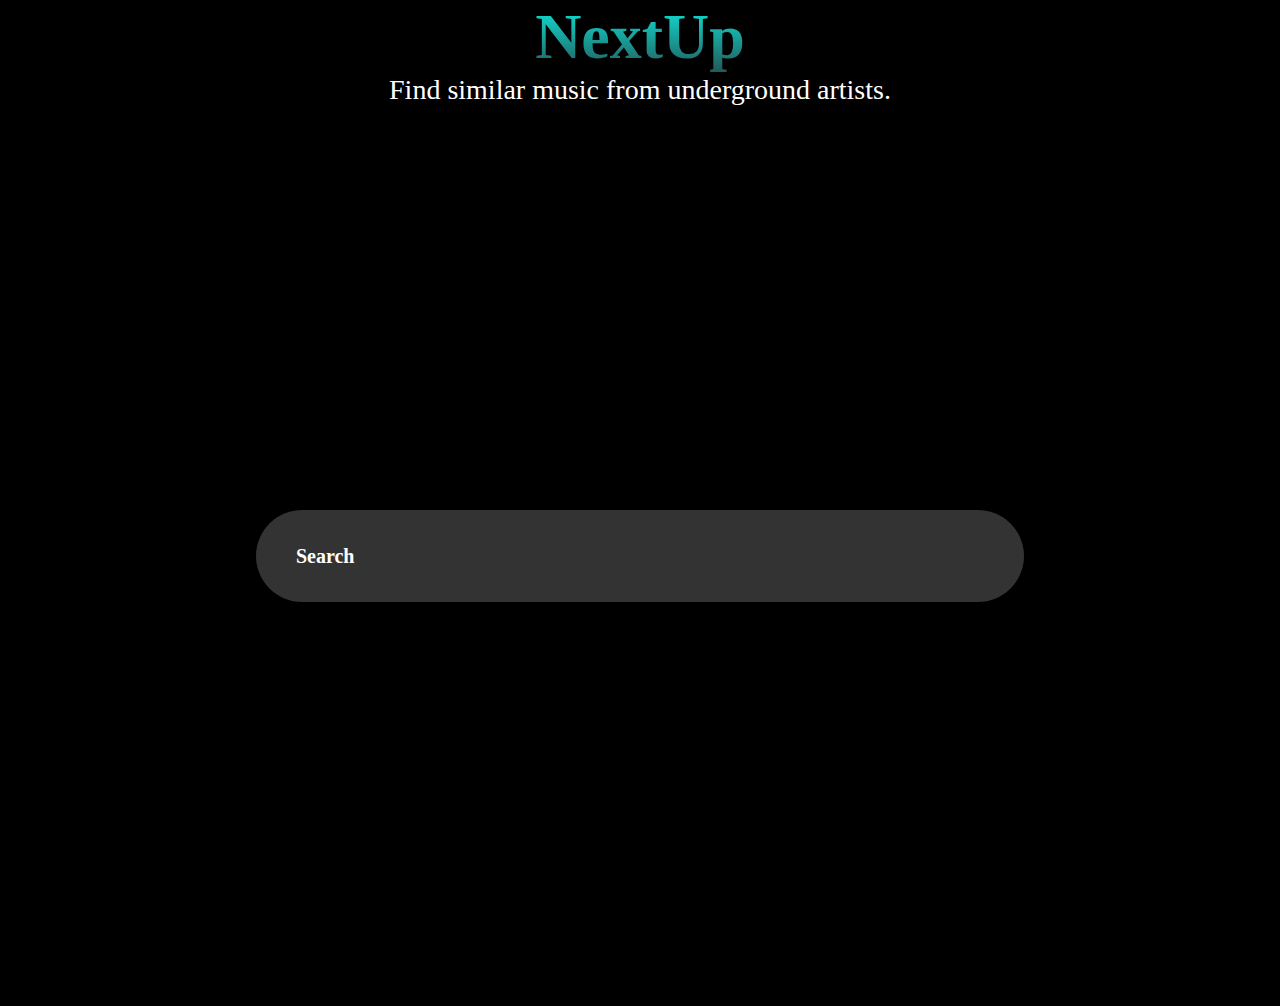
==== index.html @ edd196f4 "Update index.html" ====
<!DOCTYPE html>
<html>
  <head>
    <meta name="viewport" content="width=device-width">
    
    <link rel="stylesheet" href="search.css">
    
    <title>NextUp</title>

    <style>
     
    </style>
    
  </head>
  
  <body>
      <h1>NextUp</h1>
    <p>Find similar music from underground artists.</p>

    <div class="container">
      <form>
        <input type="search" placeholder="Search">
      </form>

      <ntp-realbox-dropdown id="matches" role="listbox" hidden>
        #shadow-root (open)
      </ntp-realbox-dropdown>
    </div>
  </body>
</html>
---- search.css ----
@import url('https://rsms.me/inter/inter.css');

*{
  margin: 0;
  padding: 0;
  font-family: 'Inter';
  font-weight: 600;
  box-sizing: border-box;
}

html{
  background-color: #202020;
  height: 100%;
}

body{
  background-image: linear-gradient(#000000, #000000);
  background-position: center;
  background-size: cover;
  overflow: hidden;
}

h1 {
  
  background: -webkit-linear-gradient(#0eeee0, #235557);
  -webkit-background-clip: text;
  -webkit-text-fill-color: transparent;
  text-align: center;
  font-size: 400%;
}

p {
  font-size: 28px;
  color:#ffffff;
  font-weight: 400;
  text-align: center;
}

.container{
  width: 100%;
  height: 100vh;
  padding: 5%;
  display: flex;
  align-items: center;
  justify-content: center;
}
  
form{
  width: 100%;
  max-width: 60%;
  background: rgba(255, 255, 255, 0.2);
  display: flex;
  align-items: center;
  border-radius: 60px;
  padding: 1% 2%;
  backdrop-filter: blur(100%) saturate(180%);
  position: absolute;
}

form input{
  background: transparent;
  flex: 1;
  border: 0;
  outline: none;
  padding: 3% 2%;
  font-size: 125%;
}

::placeholder{
  color: #ffffff;
}
  
input, select, textarea{
  color: #ffffff;
}

input[type="search"]::-webkit-search-decoration,
input[type="search"]::-webkit-search-cancel-button,
input[type="search"]::-webkit-search-results-button,
input[type="search"]::-webkit-search-results-decoration {display: none;}

ntp-realbox-dropdown{
  left: 0;
  position: absolute;
  right: 0;
  top: 0;
  z-index: 99;
}
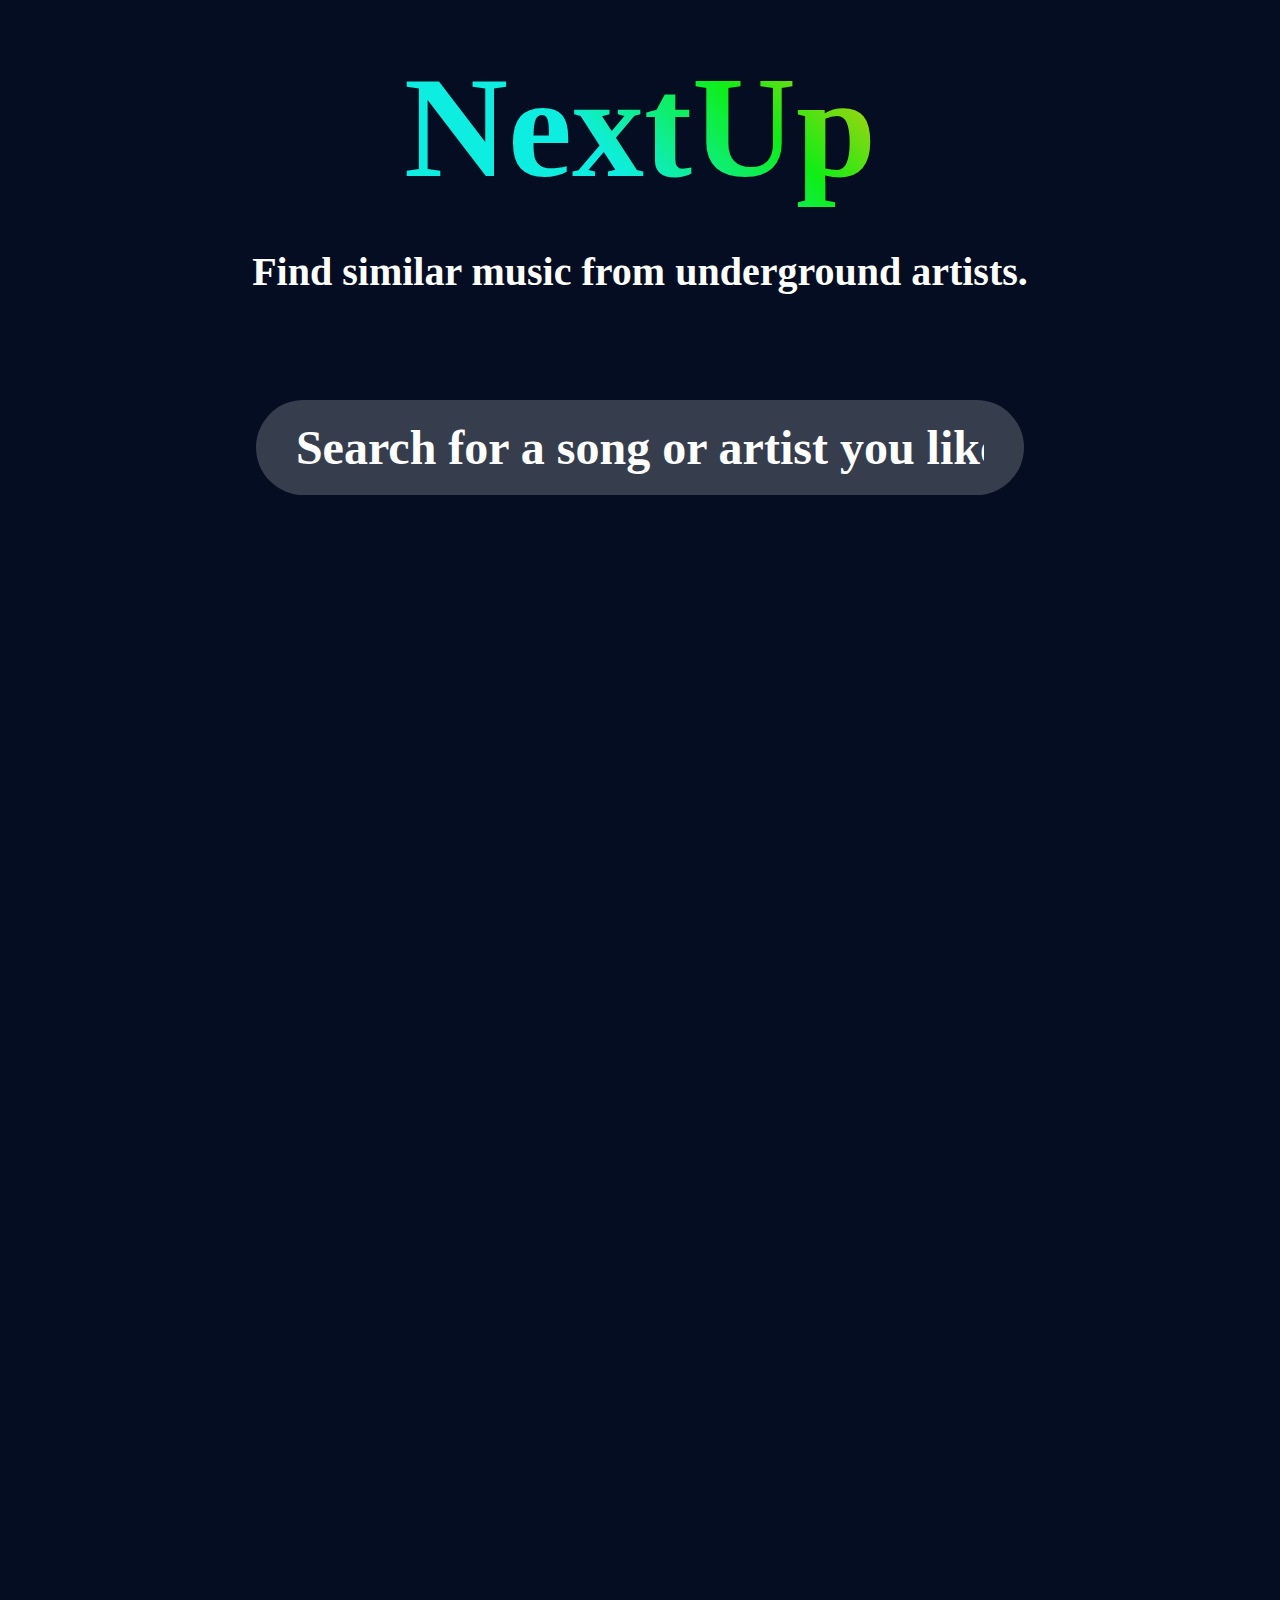
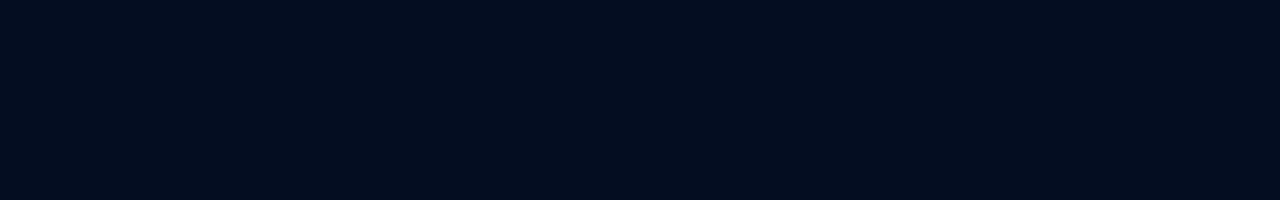
==== commit 1f3d5946: "Update index.html" ====
--- a/index.html
+++ b/index.html
@@ -6,20 +6,20 @@
     <link rel="stylesheet" href="search.css">
     
     <title>NextUp</title>
-
-    <style>
-     
-    </style>
-    
   </head>
   
   <body>
+    <div class="name">
       <h1>NextUp</h1>
-    <p>Find similar music from underground artists.</p>
+    </div>
+
+    <div class="phrase">
+      <p>Find similar music from underground artists.</p>
+    </div>
 
     <div class="container">
       <form>
-        <input type="search" placeholder="Search">
+        <input type="search" placeholder="Search for a song or artist you like">
       </form>
 
       <ntp-realbox-dropdown id="matches" role="listbox" hidden>
--- a/search.css
+++ b/search.css
@@ -4,38 +4,65 @@
   margin: 0;
   padding: 0;
   font-family: 'Inter';
-  font-weight: 600;
+  font-weight: 700;
   box-sizing: border-box;
 }
 
 html{
-  background-color: #202020;
+  background-color: #040d21;
   height: 100%;
 }
 
 body{
-  background-image: linear-gradient(#000000, #000000);
+  background-color: #040d21;
+  filter: blur(100%);
   background-position: center;
   background-size: cover;
   overflow: hidden;
 }
 
-h1 {
-  
-  background: -webkit-linear-gradient(#0eeee0, #235557);
+
+/* title */
+.name{
+  text-align: center;
+  background-size: cover;
+  width: 100%;
+  height: 50vh;
+  align-items: center;
+}
+
+h1{
+  background: -webkit-linear-gradient(45deg, #0eeee0 40%, #0eee15,#eec50e);
   -webkit-background-clip: text;
   -webkit-text-fill-color: transparent;
   text-align: center;
-  font-size: 400%;
+  font-size: 900%;
+  position: relative;
+  display: inline-block;
+  top: 10%;
 }
 
-p {
-  font-size: 28px;
-  color:#ffffff;
-  font-weight: 400;
+
+.phrase{
   text-align: center;
+  background-size: cover;
+  width: 100%;
+  height: 50vh;
+  align-items: center;
 }
 
+p{
+  font-size: 250%;
+  color:#ffffff;
+  font-weight: 600;
+  text-align: center;
+  position: relative;
+  display: inline-block;
+  bottom: 45%;
+}
+
+
+/* container for searchbar */
 .container{
   width: 100%;
   height: 100vh;
@@ -44,7 +71,8 @@
   align-items: center;
   justify-content: center;
 }
-  
+
+/* outside of searchbar */
 form{
   width: 100%;
   max-width: 60%;
@@ -55,15 +83,16 @@
   padding: 1% 2%;
   backdrop-filter: blur(100%) saturate(180%);
   position: absolute;
+  bottom: 45%;
 }
 
+/* actual searchbar */
 form input{
   background: transparent;
   flex: 1;
   border: 0;
   outline: none;
-  padding: 3% 2%;
-  font-size: 125%;
+  padding: 1% 2%;
 }
 
 ::placeholder{
@@ -72,6 +101,7 @@
   
 input, select, textarea{
   color: #ffffff;
+  font-size: 300%;
 }
 
 input[type="search"]::-webkit-search-decoration,
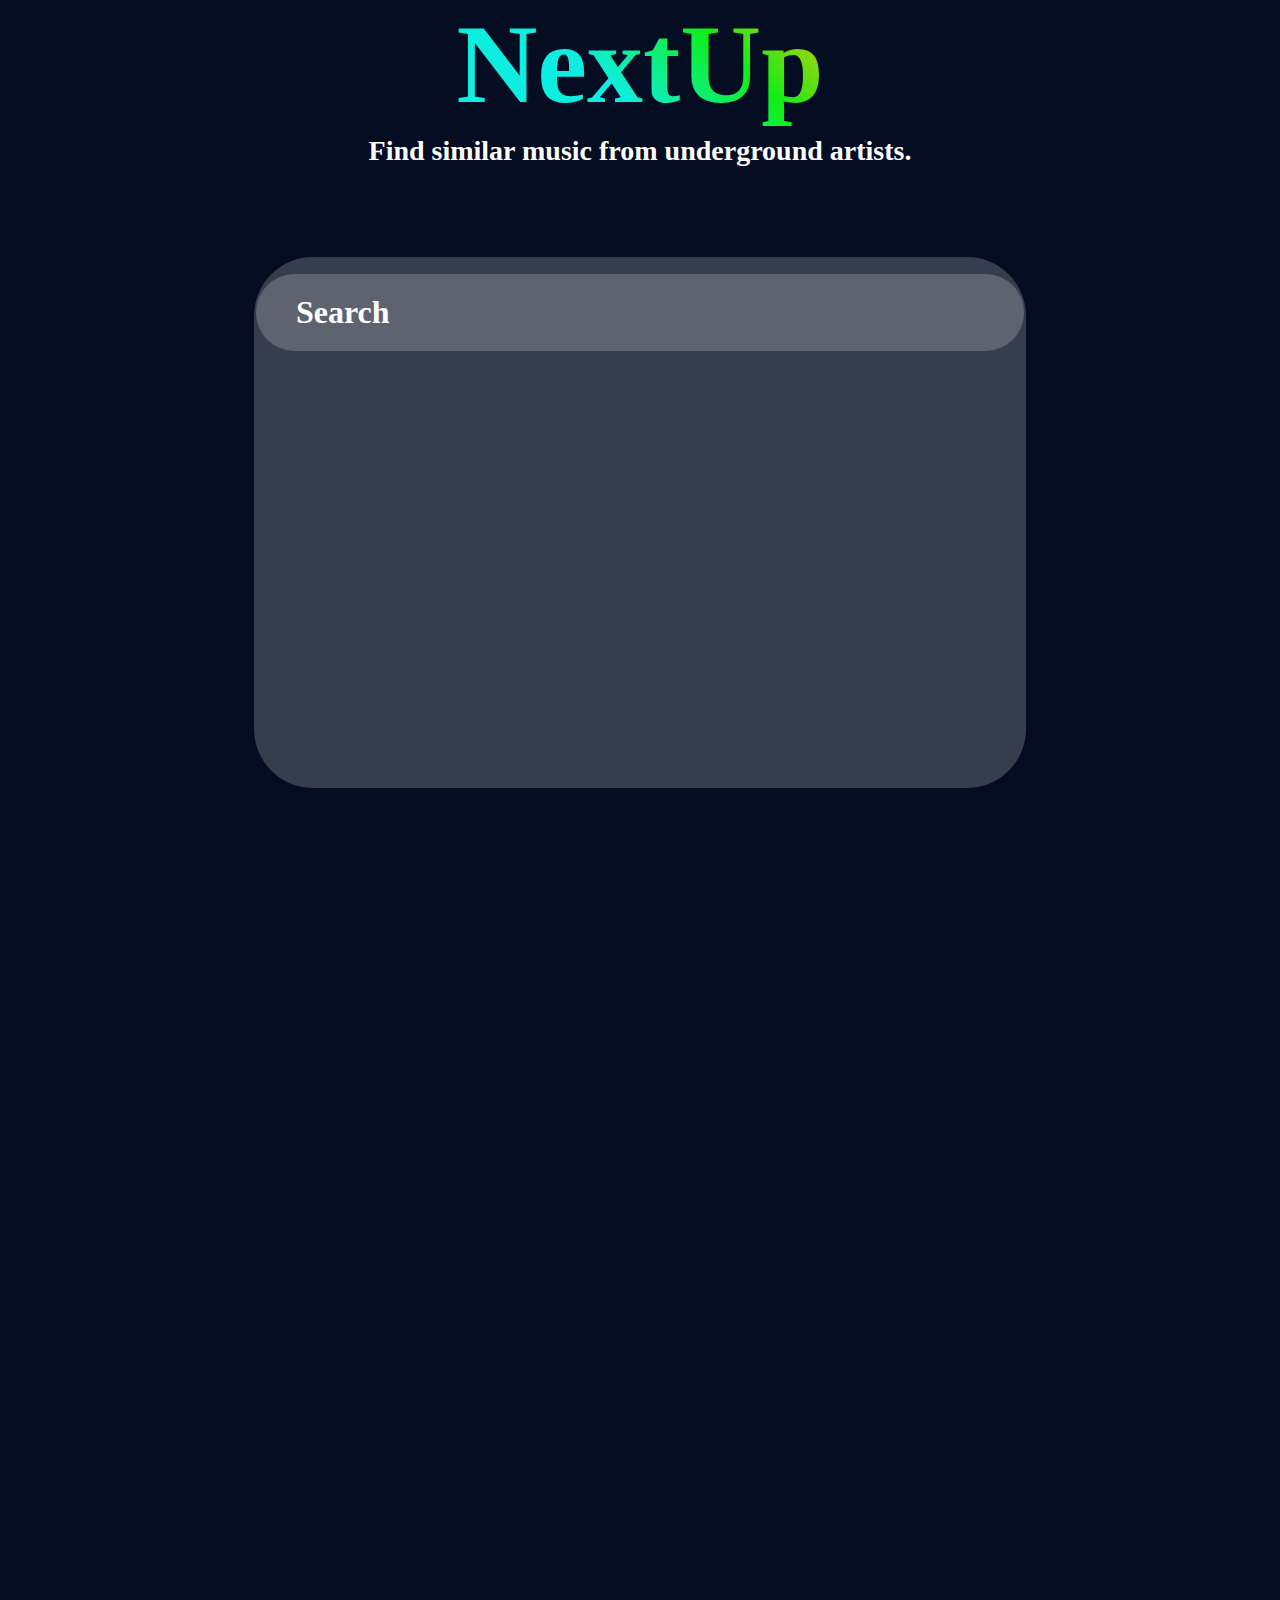
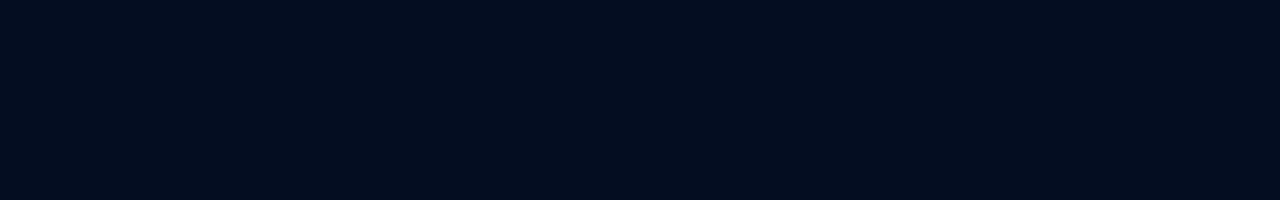
==== commit d9dab3f5: "Update index.html" ====
--- a/index.html
+++ b/index.html
@@ -18,8 +18,12 @@
     </div>
 
     <div class="container">
+      <div class="drop">
+        <rect x="0" y="0" style="fill: rgba(255, 255, 255, 0.2);" />
+      </div>
+
       <form>
-        <input type="search" placeholder="Search for a song or artist you like">
+        <input type="search" placeholder="Search">
       </form>
 
       <ntp-realbox-dropdown id="matches" role="listbox" hidden>
--- a/search.css
+++ b/search.css
@@ -15,12 +15,10 @@
 
 body{
   background-color: #040d21;
-  filter: blur(100%);
   background-position: center;
   background-size: cover;
   overflow: hidden;
 }
-
 
 /* title */
 .name{
@@ -36,10 +34,9 @@
   -webkit-background-clip: text;
   -webkit-text-fill-color: transparent;
   text-align: center;
-  font-size: 900%;
+  font-size: 700%;
   position: relative;
   display: inline-block;
-  top: 10%;
 }
 
 
@@ -52,13 +49,13 @@
 }
 
 p{
-  font-size: 250%;
+  font-size: 175%;
   color:#ffffff;
   font-weight: 600;
   text-align: center;
   position: relative;
   display: inline-block;
-  bottom: 45%;
+  bottom: 70%;
 }
 
 
@@ -83,7 +80,7 @@
   padding: 1% 2%;
   backdrop-filter: blur(100%) saturate(180%);
   position: absolute;
-  bottom: 45%;
+  bottom: 61%;
 }
 
 /* actual searchbar */
@@ -101,7 +98,7 @@
   
 input, select, textarea{
   color: #ffffff;
-  font-size: 300%;
+  font-size: 200%;
 }
 
 input[type="search"]::-webkit-search-decoration,
@@ -109,10 +106,14 @@
 input[type="search"]::-webkit-search-results-button,
 input[type="search"]::-webkit-search-results-decoration {display: none;}
 
-ntp-realbox-dropdown{
-  left: 0;
-  position: absolute;
-  right: 0;
-  top: 0;
-  z-index: 99;
+
+.drop{
+  width: 67%;
+  height: 59vh;
+  background-color: rgba(255, 255, 255, 0.2);
+  background-size: cover;
+  display: flex;
+  position: relative;
+  border-radius: 59px;
+  bottom: 92vh;
 }
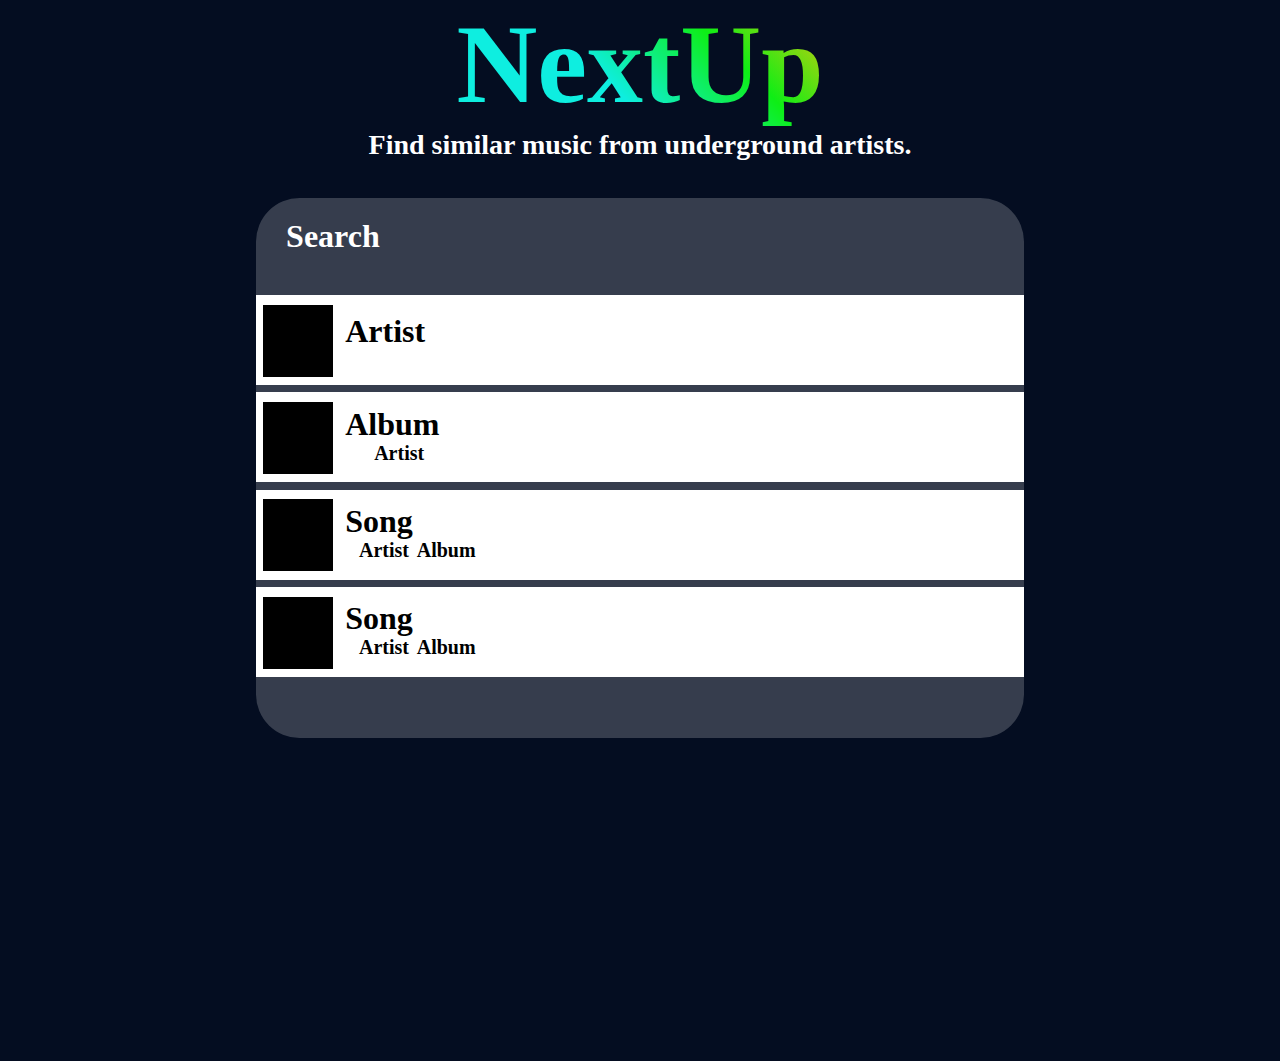
==== commit c48ecf58: "Update index.html" ====
--- a/index.html
+++ b/index.html
@@ -9,26 +9,64 @@
   </head>
   
   <body>
-    <div class="name">
-      <h1>NextUp</h1>
-    </div>
-
-    <div class="phrase">
-      <p>Find similar music from underground artists.</p>
-    </div>
+    <h1>NextUp</h1>
+    <br>
+    <p>Find similar music from underground artists.</p>
 
     <div class="container">
       <div class="drop">
         <rect x="0" y="0" style="fill: rgba(255, 255, 255, 0.2);" />
+
+        <form>
+          <input type="search" placeholder="Search">
+        </form>
+
+        <div class="main_artist">
+          <rect x="0" y="0" style="fill: #ffffff;"/>
+
+          <div class="icon">
+            <rect x="0" y="0" style="fill: #000000;" />
+          </div>
+
+          <p class="artist_title">Artist</p>
+        </div>
+        <div class="results">
+          <div class="main_album">
+            <rect x="0" y="0" style="fill: #ffffff;"/>
+
+            <div class="icon">
+              <rect x="0" y="0" style="fill: #000000;" />
+            </div>
+
+            <p class="title">Album</p>
+            <p class="artist_link">Artist</p>
+          </div>
+
+          <div class="song1">
+            <rect x="0" y="0" style="fill: #ffffff;"/>
+
+            <div class="icon">
+              <rect x="0" y="0" style="fill: #000000;" />
+            </div>
+
+            <p class="title">Song</p>
+            <p class="artist">Artist</p>
+            <p class="album">Album</p>
+          </div>
+
+          <div class="song2">
+            <rect x="0" y="0" style="fill: #ffffff;"/>
+
+            <div class="icon">
+              <rect x="0" y="0" style="fill: #000000;" />
+            </div>
+
+            <p class="title">Song</p>
+            <p class="artist">Artist</p>
+            <p class="album">Album</p>
+          </div>
+        </div>
       </div>
-
-      <form>
-        <input type="search" placeholder="Search">
-      </form>
-
-      <ntp-realbox-dropdown id="matches" role="listbox" hidden>
-        #shadow-root (open)
-      </ntp-realbox-dropdown>
     </div>
   </body>
 </html>
--- a/search.css
+++ b/search.css
@@ -18,41 +18,24 @@
   background-position: center;
   background-size: cover;
   overflow: hidden;
+  text-align: center;
 }
 
 /* title */
-.name{
-  text-align: center;
-  background-size: cover;
-  width: 100%;
-  height: 50vh;
-  align-items: center;
-}
-
 h1{
   background: -webkit-linear-gradient(45deg, #0eeee0 40%, #0eee15,#eec50e);
   -webkit-background-clip: text;
+  background-clip: text;
   -webkit-text-fill-color: transparent;
-  text-align: center;
   font-size: 700%;
   position: relative;
   display: inline-block;
-}
-
-
-.phrase{
-  text-align: center;
-  background-size: cover;
-  width: 100%;
-  height: 50vh;
-  align-items: center;
 }
 
 p{
   font-size: 175%;
   color:#ffffff;
   font-weight: 600;
-  text-align: center;
   position: relative;
   display: inline-block;
   bottom: 70%;
@@ -72,7 +55,6 @@
 /* outside of searchbar */
 form{
   width: 100%;
-  max-width: 60%;
   background: rgba(255, 255, 255, 0.2);
   display: flex;
   align-items: center;
@@ -80,7 +62,8 @@
   padding: 1% 2%;
   backdrop-filter: blur(100%) saturate(180%);
   position: absolute;
-  bottom: 61%;
+  top: 1%;
+  background: transparent;
 }
 
 /* actual searchbar */
@@ -107,13 +90,111 @@
 input[type="search"]::-webkit-search-results-decoration {display: none;}
 
 
+/* dropdown for searchbar */
 .drop{
-  width: 67%;
-  height: 59vh;
+  width: 60%;
+  height: 60%;
   background-color: rgba(255, 255, 255, 0.2);
   background-size: cover;
   display: flex;
-  position: relative;
-  border-radius: 59px;
-  bottom: 92vh;
-}
+  position: absolute;
+  border-radius: calc(2vw + 2vh);
+  bottom: 18vh;
+}
+
+.main_artist{
+  width: 100%;
+  height: 10vh;
+  background-color: rgba(255, 255, 255);
+  display: inline-block;
+  position: absolute;
+  top: 18%;
+}
+
+.icon{
+  width: 70px;
+  height: 72px;
+  background-color: #000000;
+  display: flex;
+  position: relative;
+  float: left;
+  left: 0.9%;
+  top: 11%;
+}
+
+.artist_title{
+  color: #000000;
+  font-size: 200%;
+  position: relative;
+  display: flex;
+  float: left;
+  left: 2.5%;
+  top: 20%;
+}
+
+.title{
+  color: #000000;
+  font-size: 200%;
+  position: relative;
+  display: flex;
+  float: left;
+  left: 2.5%;
+  top: 15%;
+}
+
+.main_album{
+  width: 100%;
+  height: 10vh;
+  background-color: rgba(255, 255, 255);
+  display: inline-block;
+  position: absolute;
+  top: 36%;
+}
+
+.artist_link{
+  color: #000000;
+  font-size: 125%;
+  position: relative;
+  display: flex;
+  float: left;
+  top: 55%;
+  right: 6%;
+}
+
+.artist{
+  color: #000000;
+  font-size: 125%;
+  position: relative;
+  display: flex;
+  float: left;
+  top: 55%;
+  right: 4.5%;
+}
+
+.song1{
+  width: 100%;
+  height: 10vh;
+  background-color: rgba(255, 255, 255);
+  display: inline-block;
+  position: absolute;
+  top: 54%;
+}
+
+.album{
+  color: #000000;
+  font-size: 125%;
+  position: relative;
+  display: flex;
+  float: left;
+  top: 55%;
+  right: 3.5%;
+}
+
+.song2{
+  width: 100%;
+  height: 10vh;
+  background-color: rgba(255, 255, 255);
+  display: inline-block;
+  position: absolute;
+  top: 72%;
+}
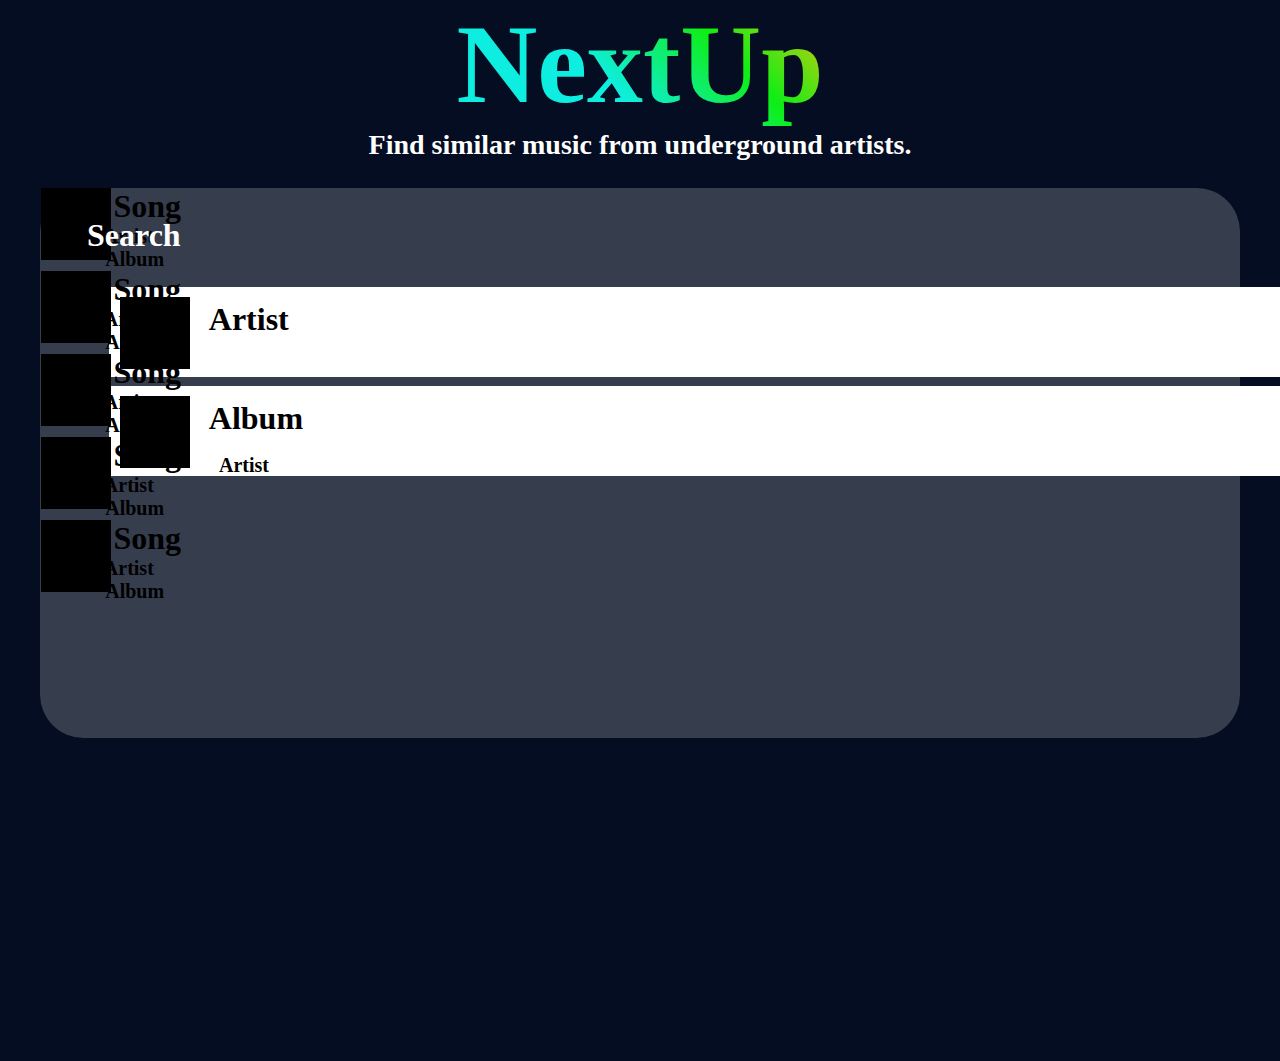
==== commit 0217a6c6: "Update index.html" ====
--- a/index.html
+++ b/index.html
@@ -15,22 +15,18 @@
 
     <div class="container">
       <div class="drop">
-        <rect x="0" y="0" style="fill: rgba(255, 255, 255, 0.2);" />
+        <div class="results">
+          <div class="main_artist">
+            <rect x="0" y="0" style="fill: #ffffff;"/>
 
-        <form>
-          <input type="search" placeholder="Search">
-        </form>
-
-        <div class="main_artist">
-          <rect x="0" y="0" style="fill: #ffffff;"/>
-
-          <div class="icon">
-            <rect x="0" y="0" style="fill: #000000;" />
+            <div class="icon">
+              <rect x="0" y="0" style="fill: #000000;" />
+            </div>
+          
+            <p class="title">Artist</p>
           </div>
 
-          <p class="artist_title">Artist</p>
-        </div>
-        <div class="results">
+
           <div class="main_album">
             <rect x="0" y="0" style="fill: #ffffff;"/>
 
@@ -39,10 +35,12 @@
             </div>
 
             <p class="title">Album</p>
-            <p class="artist_link">Artist</p>
+            <br>
+            <p class="artist">Artist</p>
           </div>
 
-          <div class="song1">
+
+          <div class="song">
             <rect x="0" y="0" style="fill: #ffffff;"/>
 
             <div class="icon">
@@ -50,11 +48,12 @@
             </div>
 
             <p class="title">Song</p>
-            <p class="artist">Artist</p>
+            <br>
+            <p class="artist" id="artist">Artist</p>
             <p class="album">Album</p>
           </div>
 
-          <div class="song2">
+          <div class="song">
             <rect x="0" y="0" style="fill: #ffffff;"/>
 
             <div class="icon">
@@ -62,9 +61,53 @@
             </div>
 
             <p class="title">Song</p>
-            <p class="artist">Artist</p>
+            <br>
+            <p class="artist" id="artist">Artist</p>
             <p class="album">Album</p>
           </div>
+
+          <div class="song">
+            <rect x="0" y="0" style="fill: #ffffff;"/>
+
+            <div class="icon">
+              <rect x="0" y="0" style="fill: #000000;" />
+            </div>
+
+            <p class="title">Song</p>
+            <br>
+            <p class="artist" id="artist">Artist</p>
+            <p class="album">Album</p>
+          </div>
+
+          <div class="song">
+            <rect x="0" y="0" style="fill: #ffffff;"/>
+
+            <div class="icon">
+              <rect x="0" y="0" style="fill: #000000;" />
+            </div>
+
+            <p class="title">Song</p>
+            <br>
+            <p class="artist" id="artist">Artist</p>
+            <p class="album">Album</p>
+          </div>
+
+          <div class="song">
+            <rect x="0" y="0" style="fill: #ffffff;"/>
+
+            <div class="icon">
+              <rect x="0" y="0" style="fill: #000000;" />
+            </div>
+
+            <p class="title">Song</p>
+            <br>
+            <p class="artist" id="artist">Artist</p>
+            <p class="album">Album</p>
+          </div>
+
+          <form>
+            <input type="search" placeholder="Search">
+          </form>
         </div>
       </div>
     </div>
--- a/search.css
+++ b/search.css
@@ -92,8 +92,8 @@
 
 /* dropdown for searchbar */
 .drop{
-  width: 60%;
-  height: 60%;
+  width: 1200px;
+  height: 550px;
   background-color: rgba(255, 255, 255, 0.2);
   background-size: cover;
   display: flex;
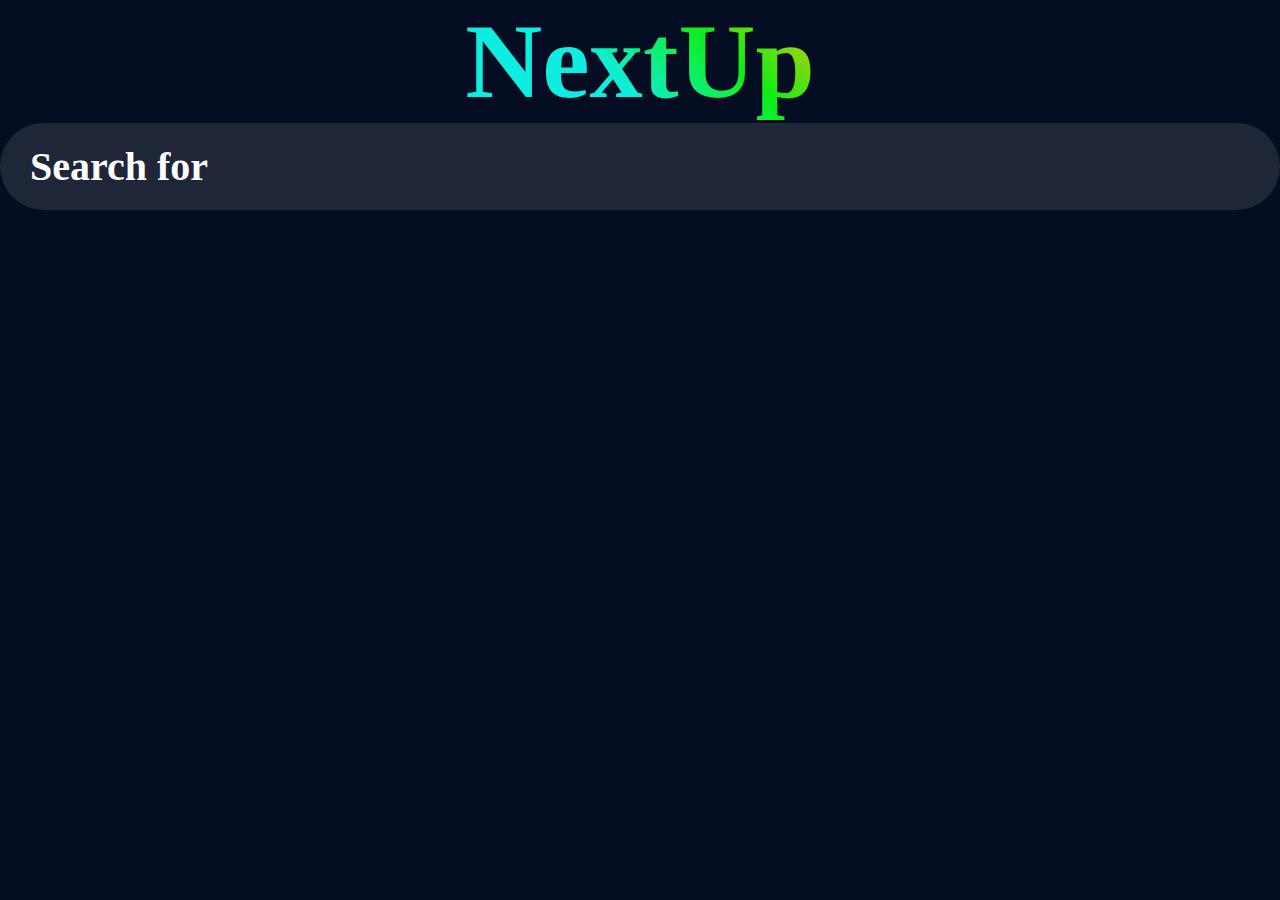
==== commit 198406ff: "Update index.html" ====
--- a/index.html
+++ b/index.html
@@ -1,11 +1,9 @@
 <!DOCTYPE html>
 <html>
   <head>
-    <meta name="viewport" content="width=device-width">
-    
     <link rel="stylesheet" href="search.css">
     
-    <title>NextUp</title>
+    <title>Search</title>
   </head>
   
   <body>
@@ -13,103 +11,16 @@
     <br>
     <p>Find similar music from underground artists.</p>
 
-    <div class="container">
-      <div class="drop">
-        <div class="results">
-          <div class="main_artist">
-            <rect x="0" y="0" style="fill: #ffffff;"/>
+    <div id="drop">
+      <form>
+        <input type="search" id="search" placeholder="Search for">
+      </form>
 
-            <div class="icon">
-              <rect x="0" y="0" style="fill: #000000;" />
-            </div>
-          
-            <p class="title">Artist</p>
-          </div>
+      <div id="results"></div>
+    </div>
 
-
-          <div class="main_album">
-            <rect x="0" y="0" style="fill: #ffffff;"/>
-
-            <div class="icon">
-              <rect x="0" y="0" style="fill: #000000;" />
-            </div>
-
-            <p class="title">Album</p>
-            <br>
-            <p class="artist">Artist</p>
-          </div>
-
-
-          <div class="song">
-            <rect x="0" y="0" style="fill: #ffffff;"/>
-
-            <div class="icon">
-              <rect x="0" y="0" style="fill: #000000;" />
-            </div>
-
-            <p class="title">Song</p>
-            <br>
-            <p class="artist" id="artist">Artist</p>
-            <p class="album">Album</p>
-          </div>
-
-          <div class="song">
-            <rect x="0" y="0" style="fill: #ffffff;"/>
-
-            <div class="icon">
-              <rect x="0" y="0" style="fill: #000000;" />
-            </div>
-
-            <p class="title">Song</p>
-            <br>
-            <p class="artist" id="artist">Artist</p>
-            <p class="album">Album</p>
-          </div>
-
-          <div class="song">
-            <rect x="0" y="0" style="fill: #ffffff;"/>
-
-            <div class="icon">
-              <rect x="0" y="0" style="fill: #000000;" />
-            </div>
-
-            <p class="title">Song</p>
-            <br>
-            <p class="artist" id="artist">Artist</p>
-            <p class="album">Album</p>
-          </div>
-
-          <div class="song">
-            <rect x="0" y="0" style="fill: #ffffff;"/>
-
-            <div class="icon">
-              <rect x="0" y="0" style="fill: #000000;" />
-            </div>
-
-            <p class="title">Song</p>
-            <br>
-            <p class="artist" id="artist">Artist</p>
-            <p class="album">Album</p>
-          </div>
-
-          <div class="song">
-            <rect x="0" y="0" style="fill: #ffffff;"/>
-
-            <div class="icon">
-              <rect x="0" y="0" style="fill: #000000;" />
-            </div>
-
-            <p class="title">Song</p>
-            <br>
-            <p class="artist" id="artist">Artist</p>
-            <p class="album">Album</p>
-          </div>
-
-          <form>
-            <input type="search" placeholder="Search">
-          </form>
-        </div>
-      </div>
-    </div>
+    <script src="api.js"></script>
+    <script src="searchevent.js"></script>
+    <script src="results.js"></script>
   </body>
 </html>
--- a/search.css
+++ b/search.css
@@ -27,18 +27,18 @@
   -webkit-background-clip: text;
   background-clip: text;
   -webkit-text-fill-color: transparent;
-  font-size: 700%;
+  font-size: 80pt;
   position: relative;
   display: inline-block;
 }
 
 p{
-  font-size: 175%;
+  font-size: 25pt;
   color:#ffffff;
   font-weight: 600;
   position: relative;
   display: inline-block;
-  bottom: 70%;
+  bottom: 5px;
 }
 
 
@@ -46,7 +46,7 @@
 .container{
   width: 100%;
   height: 100vh;
-  padding: 5%;
+  padding: 5px;
   display: flex;
   align-items: center;
   justify-content: center;
@@ -55,15 +55,14 @@
 /* outside of searchbar */
 form{
   width: 100%;
-  background: rgba(255, 255, 255, 0.2);
+  background: #1e2638;
   display: flex;
   align-items: center;
   border-radius: 60px;
-  padding: 1% 2%;
+  padding: 10px 15px;
   backdrop-filter: blur(100%) saturate(180%);
   position: absolute;
-  top: 1%;
-  background: transparent;
+  bottom: 690px;
 }
 
 /* actual searchbar */
@@ -72,7 +71,7 @@
   flex: 1;
   border: 0;
   outline: none;
-  padding: 1% 2%;
+  padding: 10px 15px;
 }
 
 ::placeholder{
@@ -81,7 +80,7 @@
   
 input, select, textarea{
   color: #ffffff;
-  font-size: 200%;
+  font-size: 30pt;
 }
 
 input[type="search"]::-webkit-search-decoration,
@@ -92,109 +91,81 @@
 
 /* dropdown for searchbar */
 .drop{
-  width: 1200px;
-  height: 550px;
-  background-color: rgba(255, 255, 255, 0.2);
+  width: 60%;
+  height: 60%;
+  background-color: #1e2638; 
   background-size: cover;
   display: flex;
   position: absolute;
-  border-radius: calc(2vw + 2vh);
+  border-radius: 50px;
   bottom: 18vh;
 }
 
-.main_artist{
+
+.results{
   width: 100%;
-  height: 10vh;
-  background-color: rgba(255, 255, 255);
-  display: inline-block;
-  position: absolute;
-  top: 18%;
+  height: 100%;
+  overflow-y: auto;
+}
+
+::-webkit-scrollbar{
+  background: transparent;
 }
 
 .icon{
-  width: 70px;
-  height: 72px;
+  width: 60px;
+  height: 62px;
   background-color: #000000;
   display: flex;
   position: relative;
   float: left;
-  left: 0.9%;
-  top: 11%;
-}
-
-.artist_title{
-  color: #000000;
-  font-size: 200%;
-  position: relative;
-  display: flex;
-  float: left;
-  left: 2.5%;
-  top: 20%;
+  left: 20px;
+  top: 10px;
 }
 
 .title{
-  color: #000000;
-  font-size: 200%;
-  position: relative;
-  display: flex;
-  float: left;
-  left: 2.5%;
-  top: 15%;
+  color: #ffffff;
+  font-size: 25pt;
+  position: absolute;
+  display: inline-block;
+  left: 100px;
+  top: 15px;
 }
 
-.main_album{
+.artist{
+  color: #ffffff;
+  font-size: 15pt;
+  position: relative;
+  display: inline-block;
+  text-align: left;
+  top: 35px;
+  right: 450px;
+}
+
+#artist{
+  right: 425px;
+}
+
+.album{
+  color: #ffffff;
+  font-size: 15pt;
+  position: relative;
+  display: inline-block;
+  text-align: left;
+  top: 35px;
+  right: 400px;
+}
+
+.main_artist,
+.main_album,
+.song{
   width: 100%;
   height: 10vh;
   background-color: rgba(255, 255, 255);
-  display: inline-block;
-  position: absolute;
-  top: 36%;
+  justify-content: space-between;
+  display: flex;
+  flex-direction: column;
+  position: relative;
+  background: transparent;
+  top: 5px;
 }
-
-.artist_link{
-  color: #000000;
-  font-size: 125%;
-  position: relative;
-  display: flex;
-  float: left;
-  top: 55%;
-  right: 6%;
-}
-
-.artist{
-  color: #000000;
-  font-size: 125%;
-  position: relative;
-  display: flex;
-  float: left;
-  top: 55%;
-  right: 4.5%;
-}
-
-.song1{
-  width: 100%;
-  height: 10vh;
-  background-color: rgba(255, 255, 255);
-  display: inline-block;
-  position: absolute;
-  top: 54%;
-}
-
-.album{
-  color: #000000;
-  font-size: 125%;
-  position: relative;
-  display: flex;
-  float: left;
-  top: 55%;
-  right: 3.5%;
-}
-
-.song2{
-  width: 100%;
-  height: 10vh;
-  background-color: rgba(255, 255, 255);
-  display: inline-block;
-  position: absolute;
-  top: 72%;
-}
